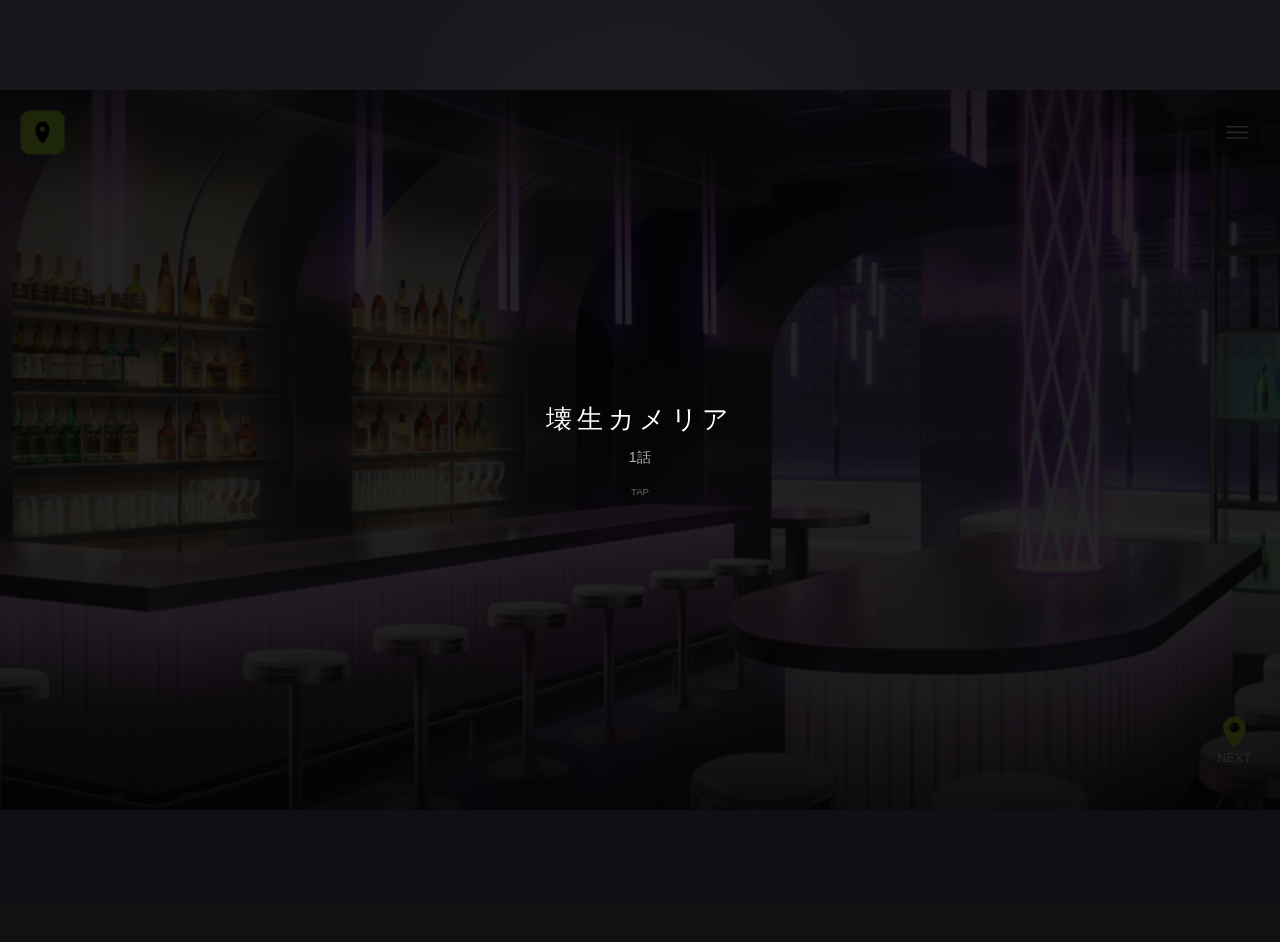
==== project/index.html @ fa720bd1 "Update index.html" ====
<!DOCTYPE html>
<html lang="ja">
<head>
  <meta charset="UTF-8" />
  <meta
    name="viewport"
    content="width=device-width, initial-scale=1.0, viewport-fit=cover"
  />
  <title>Novel Story Prototype</title>

  <meta name="theme-color" content="#000000" />
  <meta name="mobile-web-app-capable" content="yes" />
  <link rel="manifest" href="./manifest.webmanifest" />

  <!-- iOS向け -->
  <meta name="apple-mobile-web-app-capable" content="yes" />
  <meta name="apple-mobile-web-app-status-bar-style" content="black-translucent" />
  <meta name="apple-mobile-web-app-title" content="Novel Story" />
  <link rel="apple-touch-icon" href="./assets/icons/icon-180.png" />

  <link rel="stylesheet" href="./assets/css/style.css" />
</head>
<body>
  <div class="app">
    <div class="game-shell">
      <div class="game-viewport" id="gameViewport">
        <div class="game-stage" id="stage">
          <div class="stage-gradient black" id="stageGradient"></div>

          <div class="bg-layer">
            <img id="bgA" class="bg active" src="./assets/images/bg/placeholder.jpg" alt="background A" />
            <img id="bgB" class="bg" alt="background B" />
            <div class="bg-vignette"></div>
            <div class="bg-bottom-shadow"></div>
            <div class="flash-overlay" id="flashOverlay"></div>
            <div class="flash-frame" id="flashFrame"></div>
          </div>

          <div class="char-layer">
            <img id="char1" class="char hidden" alt="character 1" />
            <img id="char2" class="char hidden" alt="character 2" />
            <img id="char3" class="char hidden" alt="character 3" />
            <img id="char4" class="char hidden" alt="character 4" />
          </div>

          <div class="blackout-overlay" id="blackoutOverlay"></div>
          
          <div class="top-ui">
            <button class="icon-btn icon-left" type="button" aria-label="location">
              <img src="./assets/images/ui/location.png" alt="" />
            </button>

            <button
              class="menu-toggle icon-right"
              id="menuBtn"
              type="button"
              aria-label="menu"
            >
              <span></span>
              <span></span>
              <span></span>
            </button>

            <div class="menu-panel hidden" id="menuPanel">
              <div class="menu-card">
                <h2>MENU</h2>
                <button class="menu-item-btn" id="backBtn" type="button">戻る</button>
                <button class="menu-item-btn" id="skipBtn" type="button">スキップ</button>
              </div>
            </div>
          </div>

          <div id="newsLayer" class="news-layer hidden">
            <div class="news-balloon">
              <div class="news-text" id="newsText"></div>
            </div>
          </div>

          <div class="dialogue-area" id="dialogueArea">
            <div class="name-row">
              <div class="speaker-ja" id="nameMain"></div>
              <div class="speaker-en" id="nameSub"></div>
            </div>

            <div class="dialogue-line-image">
              <img src="./assets/images/ui/line.png" alt="" />
            </div>

            <div class="text-row">
              <div class="dialogue-text" id="text"></div>
            </div>

            <div class="next-indicator" id="nextIndicator" aria-hidden="true">
              <img src="./assets/images/ui/tap-next.png" alt="" />
              <span>NEXT</span>
            </div>
          </div>

          <div id="endChoiceOverlay" class="end-choice-overlay hidden">
            <div class="end-choice-card">
              <p class="end-choice-title">この先をどうする？</p>
              <button id="continueBtn" type="button">続きを読む</button>
              <button id="finishBtn" type="button">終わりにする</button>
            </div>
          </div>

          <div id="episodeTitleOverlay" class="episode-title-overlay hidden">
            <div class="episode-title-inner">
              <div class="episode-number" id="episodeNumber"></div>
              <div class="episode-subtitle" id="episodeSubtitle"></div>
              <div class="episode-start">TAP</div>
            </div>
          </div>
        </div>
      </div>
    </div>
  </div>

  <div class="orientation-overlay" id="orientationOverlay">
    横画面でご覧ください
  </div>

<div id="installOverlay" class="install-overlay hidden">
  <div class="install-card">
    <p>この物語をアプリとして追加できます</p>
    <button id="installBtn">インストール</button>
  </div>
</div>

navigator.serviceWorker.register("./assets/js/sw-v2.js");
  
  <script type="module" src="./assets/js/app.js"></script>

if ("serviceWorker" in navigator) {
  navigator.serviceWorker.register("./assets/js/sw-v2.js")
    .then(() => console.log("SW登録成功"))
    .catch(err => console.error("SW登録失敗", err));
}
</body>
</html>
---- project/assets/css/style.css ----
:root{
  --text: #ffffff;
  --accent: #d9ff3f;
}

*{
  box-sizing: border-box;
}

html, body{
  margin: 0;
  padding: 0;
  width: 100%;
  height: 100%;
  background: #111;
  color: var(--text);
  font-family: "Hiragino Sans", "Yu Gothic", "Noto Sans JP", sans-serif;
  overflow: hidden;
}

body{
  min-height: 100dvh;
}

img{
  display: block;
  max-width: 100%;
}

button{
  appearance: none;
  border: 0;
  background: none;
  padding: 0;
  margin: 0;
  font: inherit;
  color: inherit;
  cursor: pointer;
}

.hidden{
  display: none !important;
}

.app{
  width: 100vw;
  height: 100dvh;
  min-height: 100dvh;
  background:
    radial-gradient(circle at 50% 28%, rgba(255,255,255,.05), transparent 35%),
    linear-gradient(180deg, #17181e 0%, #0e0f14 100%);
  overflow: hidden;
}

.game-shell,
.game-viewport{
  position: relative;
  width: 100%;
  height: 100%;
  min-height: 100dvh;
  overflow: hidden;
}

.game-stage{
  position: absolute;
  left: 50%;
  top: 50%;
  width: 1600px;
  height: 900px;
  transform: translate(-50%, -50%) scale(1);
  transform-origin: center center;
  overflow: hidden;
  background: #000;
  opacity: 0;
}

.game-stage.is-ready{
  opacity: 1;
  transition: opacity .18s ease;
}

/* PWA / ホーム画面起動時の安定化 */
@media (display-mode: standalone), (display-mode: fullscreen) {
  html, body{
    width: 100%;
    height: 100%;
    overflow: hidden;
  }

  body{
    min-height: 100dvh;
  }

  .app,
  .game-shell,
  .game-viewport{
    width: 100vw;
    height: 100dvh;
    min-height: 100dvh;
  }
}

.bg-layer,
.char-layer,
.top-ui,
.dialogue-area{
  position: absolute;
  inset: 0;
}

.bg-layer{
  z-index: 1;
}

.bg{
  position: absolute;
  inset: 0;
  width: 100%;
  height: 100%;
  object-fit: cover;
  opacity: 0;
  visibility: hidden;
  transition: opacity 1s ease;
}

.bg.active{
  opacity: 1;
  visibility: visible;
}

.bg.flashback{
  filter: brightness(1.08) saturate(0.86);
}

.bg.flashback-sepia{
  filter: sepia(0.82) saturate(0.82) brightness(0.94) contrast(0.96);
}

.bg-vignette{
  position: absolute;
  inset: 0;
  background:
    radial-gradient(circle at center, transparent 50%, rgba(0,0,0,.10) 100%);
  pointer-events: none;
  opacity: .22;
}

.bg-bottom-shadow{
  position: absolute;
  left: 0;
  right: 0;
  bottom: 0;
  height: 330px;
  background: linear-gradient(
    180deg,
    rgba(0,0,0,0) 0%,
    rgba(0,0,0,.08) 28%,
    rgba(0,0,0,.18) 55%,
    rgba(0,0,0,.44) 100%
  );
  pointer-events: none;
}

.char-layer{
  z-index: 5;
  pointer-events: none;
}

.char{
  position: absolute;
  transform: translateX(-50%) scale(var(--char-scale, 1));
  transform-origin: bottom center;
  transition:
    left .45s ease,
    bottom .45s ease,
    transform .45s ease;
  will-change: transform, opacity, left;
  backface-visibility: hidden;
}

.char.flashback{
  filter: brightness(1.08) saturate(0.86);
}

.char.flashback-sepia{
  filter: sepia(0.82) saturate(0.82) brightness(0.94) contrast(0.96);
}

.char.fade-in,
.char.fade-out{
  transition: none !important;
}

.char.fade-in{
  animation: charFadeIn var(--char-fade-duration, 1000ms) ease forwards;
}

.char.fade-out{
  animation: charFadeOut var(--char-fade-duration, 1000ms) ease forwards;
}

@keyframes charFadeIn{
  from{ opacity: 0; }
  to{ opacity: 1; }
}

@keyframes charFadeOut{
  from{ opacity: 1; }
  to{ opacity: 0; }
}

.top-ui{
  z-index: 20;
  pointer-events: none;
}

.icon-btn,
.menu-toggle{
  position: absolute;
  width: 58px;
  height: 58px;
  pointer-events: auto;
}

.icon-left{
  top: calc(env(safe-area-inset-top) + 24px);
  left: calc(env(safe-area-inset-left) + 24px);
}

.icon-right{
  top: calc(env(safe-area-inset-top) + 24px);
  right: calc(env(safe-area-inset-right) + 24px);
}

.icon-btn img{
  width: 100%;
  height: 100%;
  object-fit: contain;
}

.menu-toggle{
  display: flex;
  flex-direction: column;
  justify-content: center;
  align-items: center;
  gap: 5px;
  background: rgba(28,29,35,.90);
  border-radius: 6px;
}

.menu-toggle span{
  display: block;
  width: 48%;
  height: 2px;
  border-radius: 999px;
  background: #ffffff;
  transition: transform .2s ease, opacity .2s ease;
}

.menu-toggle.open span:nth-child(1){
  transform: translateY(7px) rotate(45deg);
}

.menu-toggle.open span:nth-child(2){
  opacity: 0;
}

.menu-toggle.open span:nth-child(3){
  transform: translateY(-7px) rotate(-45deg);
}

.menu-panel{
  position: absolute;
  inset: 0;
  display: flex;
  align-items: center;
  justify-content: center;
  z-index: 1000;
  pointer-events: auto;
}

.menu-card{
  width: min(420px, 80vw);
  padding: 32px 24px;
  border-radius: 18px;
  background: rgba(20,22,28,0.92);
  backdrop-filter: blur(10px);
  box-shadow:
    0 20px 60px rgba(0,0,0,0.5),
    0 0 0 1px rgba(255,255,255,0.05);
  display: flex;
  flex-direction: column;
  gap: 16px;
  text-align: center;
  margin: 0;
  pointer-events: auto;
}

.menu-card h2{
  margin: 0 0 8px;
  font-size: 18px;
  letter-spacing: 0.2em;
  color: #fff;
  opacity: 0.8;
}

.menu-item-btn{
  width: 100%;
  padding: 14px 0;
  border-radius: 10px;
  border: 1px solid rgba(255,255,255,0.12);
  background: rgba(255,255,255,0.04);
  color: #fff;
  font-size: 14px;
  letter-spacing: 0.1em;
  cursor: pointer;
  transition: .2s ease;
}

.menu-item-btn:hover{
  background: rgba(255,255,255,0.08);
}

.menu-item-btn:active{
  transform: scale(0.98);
}

.dialogue-area{
  z-index: 25;
  inset: auto 0 0 0;
  height: 250px;
  bottom: 40px;
  padding: 0 52px 26px;
  display: flex;
  flex-direction: column;
  justify-content: flex-end;
  pointer-events: none;
}

.name-row{
  margin-left: 310px;
}

.dialogue-line-image{
  margin-left: 390px;
}

.text-row{
  margin-left: 350px;
}

.name-row{
  display: flex;
  align-items: baseline;
  gap: 10px;
  margin-bottom: 6px;
  min-height: 36px;
}

.speaker-ja{
  font-size: 34px;
  font-weight: 700;
  line-height: 1;
  letter-spacing: .03em;
  color: #ffffff;
  text-shadow: 0 2px 8px rgba(0,0,0,.45);
}

.speaker-en{
  font-size: 17px;
  font-weight: 700;
  line-height: 1;
  letter-spacing: .03em;
  color: var(--accent);
  text-shadow: 0 2px 8px rgba(0,0,0,.45);
}

.dialogue-line-image{
  margin-bottom: 12px;
  height: 12px;
}

.dialogue-line-image img{
  width: 40ic;
  height: 12px;
  object-fit: fill;
  opacity: .96;
}

.text-row{
  height: calc(1.62em * 3);
  overflow: hidden;
}

.dialogue-text{
  width: 40ic;
  height: calc(1.62em * 3);
  font-size: 24px;
  line-height: 1.62;
  letter-spacing: .01em;
  color: #ffffff;
  font-weight: 500;
  text-shadow: 0 2px 10px rgba(0,0,0,.55);
  white-space: pre-wrap;
  overflow: hidden;
}

.dialogue-text .inner-voice{
  color: rgba(255,255,255,0.72);
}

.next-indicator{
  position: absolute;
  right: calc(env(safe-area-inset-right) + 28px);
  bottom: calc(env(safe-area-inset-bottom) + 16px);
  width: 58px;
  display: flex;
  flex-direction: column;
  align-items: center;
  gap: 5px;
  pointer-events: none;
  animation: nextPrompt 2.15s linear infinite;
}

@keyframes nextPrompt{
  0%{ transform: translateY(0); opacity: 1; }
  50%{ transform: translateY(4px); opacity: 0.28; }
  100%{ transform: translateY(0); opacity: 1; }
}

.orientation-overlay{
  position: fixed;
  inset: 0;
  z-index: 9999;
  display: none;
  place-items: center;
  background: rgba(0,0,0,.82);
  color: #fff;
  text-align: center;
  padding:
    calc(24px + env(safe-area-inset-top))
    calc(24px + env(safe-area-inset-right))
    calc(24px + env(safe-area-inset-bottom))
    calc(24px + env(safe-area-inset-left));
}

.orientation-overlay.show{
  display: grid;
}

.stage-gradient{
  position: absolute;
  inset: 0;
  pointer-events: none;
  z-index: 15;
}

.stage-gradient.black::before{
  content: "";
  position: absolute;
  left: 0;
  right: 0;
  top: 0;
  height: 140px;
  background: linear-gradient(to bottom, rgba(0,0,0,0.2), rgba(0,0,0,0));
}

.stage-gradient.black::after{
  content: "";
  position: absolute;
  left: 0;
  right: 0;
  bottom: 0;
  height: 240px;
  background: linear-gradient(to top, rgba(0,0,0,0.2), rgba(0,0,0,0));
}

.stage-gradient.white::before{
  content: "";
  position: absolute;
  left: 0;
  right: 0;
  top: 0;
  height: 110px;
  background: linear-gradient(
    to bottom,
    rgba(255,255,255,0.55),
    rgba(255,255,255,0)
  );
}

.stage-gradient.white::after{
  content: "";
  position: absolute;
  left: 0;
  right: 0;
  bottom: 0;
  height: 150px;
  background: linear-gradient(
    to top,
    rgba(255,255,255,0.40),
    rgba(255,255,255,0)
  );
}

.stage-gradient.sepia::before{
  content: "";
  position: absolute;
  left: 0;
  right: 0;
  top: 0;
  height: 110px;
  background: linear-gradient(
    to bottom,
    rgba(120,90,52,0.22),
    rgba(120,90,52,0)
  );
}

.stage-gradient.sepia::after{
  content: "";
  position: absolute;
  left: 0;
  right: 0;
  bottom: 0;
  height: 150px;
  background: linear-gradient(
    to top,
    rgba(72,44,20,0.26),
    rgba(72,44,20,0)
  );
}

.flash-frame{
  position: absolute;
  inset: 0;
  opacity: 0;
  z-index: 40;
  transition: opacity .35s ease;
  pointer-events: none;
  background:
    radial-gradient(circle at center, rgba(255,255,255,0) 52%, rgba(255,255,255,0.68) 100%);
}

.flash-frame.active{
  opacity: 1;
}

.flash-overlay{
  position: absolute;
  inset: 0;
  z-index: 39;
  pointer-events: none;
  background: #fff;
  opacity: 0;
  transition: opacity .3s ease;
}

.flash-overlay.active{
  opacity: .55;
}

.bg-layer img{
  opacity: 0;
}

.game-stage.is-ready .bg.active{
  opacity: 1;
}

.game-stage:not(.is-ready) .bg{
  opacity: 0 !important;
}

#nameMain.is-flashback{
  color: #fff;
  text-shadow: 0 2px 6px rgba(0,0,0,0.4);
}

#nameSub.is-flashback{
  color: var(--accent);
}

.dialogue-text.is-flashback{
  color: #fff;
  text-shadow: 0 2px 8px rgba(0,0,0,0.4);
}

.end-choice-overlay{
  position: absolute;
  inset: 0;
  z-index: 120;
  display: grid;
  place-items: center;
  background: rgba(0,0,0,.62);
}

.end-choice-card{
  min-width: 320px;
  padding: 28px 24px;
  border-radius: 16px;
  background: rgba(20,22,28,.94);
  box-shadow: 0 14px 40px rgba(0,0,0,.32);
  text-align: center;
}

.end-choice-title{
  margin: 0 0 18px;
  font-size: 20px;
  letter-spacing: .04em;
  color: #fff;
}

.end-choice-card button{
  display: block;
  width: 100%;
  margin-top: 10px;
  padding: 12px 14px;
  border-radius: 10px;
  background: rgba(255,255,255,.08);
  color: #fff;
}

.episode-title-overlay{
  position: absolute;
  inset: 0;
  background: rgba(0,0,0,0.85);
  display: flex;
  align-items: center;
  justify-content: center;
  z-index: 999;
  opacity: 0;
  pointer-events: none;
  transition: opacity .4s ease;
}

.episode-title-overlay.show{
  opacity: 1;
  pointer-events: auto;
}

.episode-title-inner{
  text-align: center;
  color: #fff;
  pointer-events: none;
}

.episode-number{
  font-size: 32px;
  letter-spacing: .2em;
  margin-bottom: 12px;
}

.episode-subtitle{
  font-size: 18px;
  opacity: .7;
  margin-bottom: 24px;
}

.episode-start{
  font-size: 12px;
  opacity: .4;
}

.blackout-overlay{
  position: absolute;
  inset: 0;
  z-index: 12;
  pointer-events: none;
  background: #000;
  opacity: 0;
  transition: opacity .25s ease;
}

.blackout-overlay.active{
  opacity: 1;
}

/* ===== ニュースレイヤー（配置） ===== */
.news-layer {
  position: absolute;
  inset: 0;
  display: flex;
  align-items: center;
  justify-content: center;
  z-index: 50;
  pointer-events: none;
}

/* ===== 吹き出し（9-slice SVG版） ===== */
.news-balloon {
  display: flex;
  align-items: center;
  justify-content: center;
  position: relative;

  width: fit-content;
  max-width: 1000px;
  min-width: 450px;
  min-height: 120px;
  padding: 30px 70px;

  border-style: solid;
  border-width: 26px 45px;

  border-image-source: url("data:image/svg+xml,%3Csvg xmlns='http://www.w3.org/2000/svg' width='200' height='100' viewBox='0 0 200 100'%3E%3Cpath d='M30,8 L170,8 L186,0 L181,18 L200,10 L190,34 L190,66 L200,90 L181,82 L186,100 L170,92 L30,92 L14,100 L19,82 L0,90 L10,66 L10,34 L0,10 L19,18 L14,0 Z' fill='%23fdfdfa' stroke='%231a1a1a' stroke-width='2'/%3E%3C/svg%3E");

  border-image-slice: 26 45 26 45 fill;
  border-image-repeat: stretch;

  filter: drop-shadow(0 6px 14px rgba(0,0,0,0.18));
}

/* ===== テキスト ===== */
.news-text {
  position: relative;
  z-index: 1;
  color: #1a1a1a;
  font-size: 26px;
  font-weight: 700;
  line-height: 1.6;
  text-align: center;
  letter-spacing: 0.05em;
  white-space: pre-wrap;
}

.install-overlay{
  position: fixed;
  inset: 0;
  background: rgba(0,0,0,.7);
  display: flex;
  align-items: center;
  justify-content: center;
  z-index: 9999;
}

.install-card{
  background: #111;
  padding: 24px;
  border-radius: 12px;
  text-align: center;
}

.install-card button{
  margin-top: 10px;
  padding: 10px 16px;
  background: #fff;
  color: #000;
  border-radius: 6px;
}
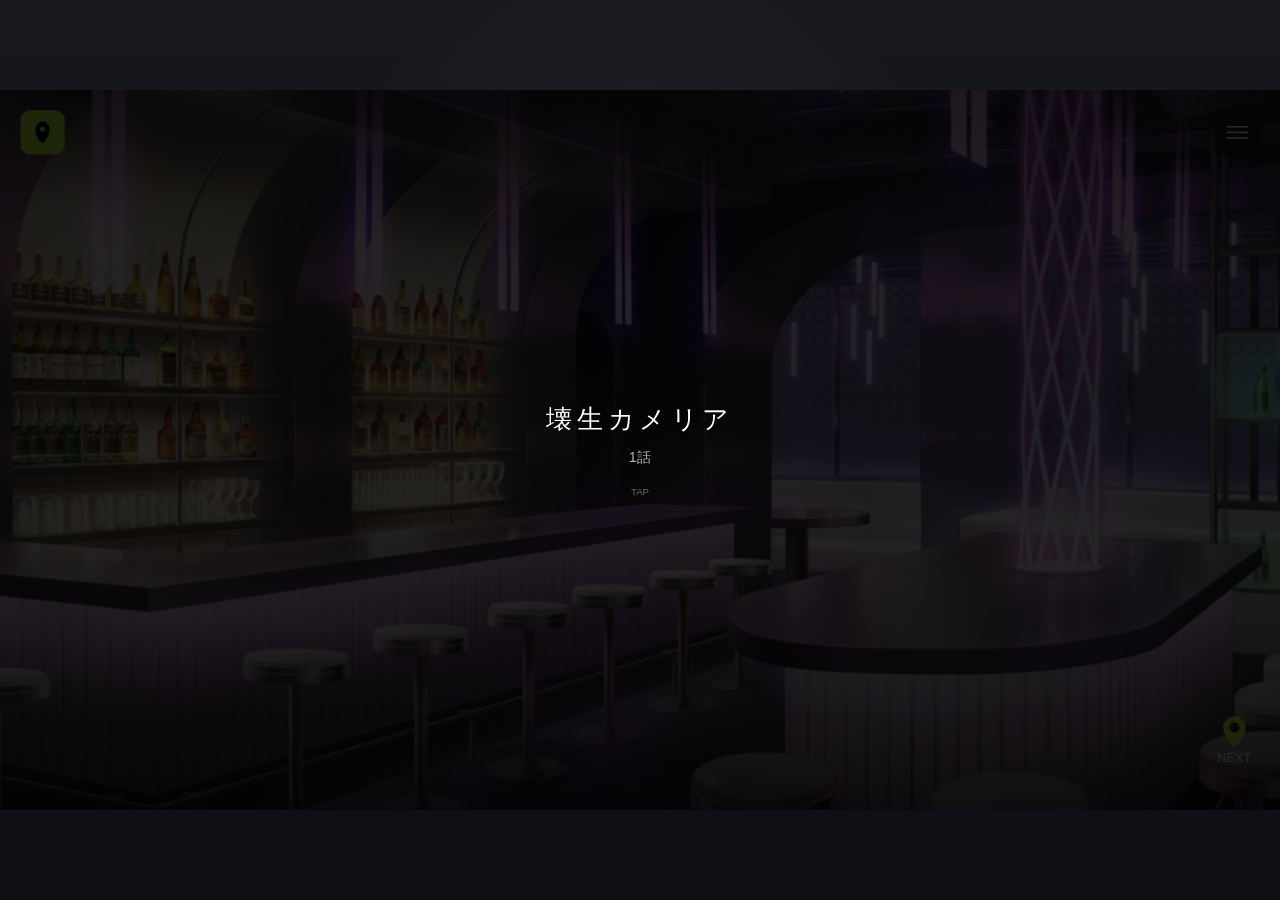
==== commit 821b0c95: "Update index.html" ====
--- a/project/index.html
+++ b/project/index.html
@@ -126,15 +126,17 @@
     <button id="installBtn">インストール</button>
   </div>
 </div>
-
-navigator.serviceWorker.register("./assets/js/sw-v2.js");
   
   <script type="module" src="./assets/js/app.js"></script>
 
-if ("serviceWorker" in navigator) {
-  navigator.serviceWorker.register("./assets/js/sw-v2.js")
-    .then(() => console.log("SW登録成功"))
-    .catch(err => console.error("SW登録失敗", err));
-}
+<script>
+  if ('serviceWorker' in navigator) {
+    window.addEventListener('load', () => {
+      navigator.serviceWorker.register('./sw-v2.js') // パスをルートに変更
+        .then(reg => console.log("SW registered:", reg))
+        .catch(err => console.error("SW registration failed:", err));
+    });
+  }
+</script>
 </body>
 </html>
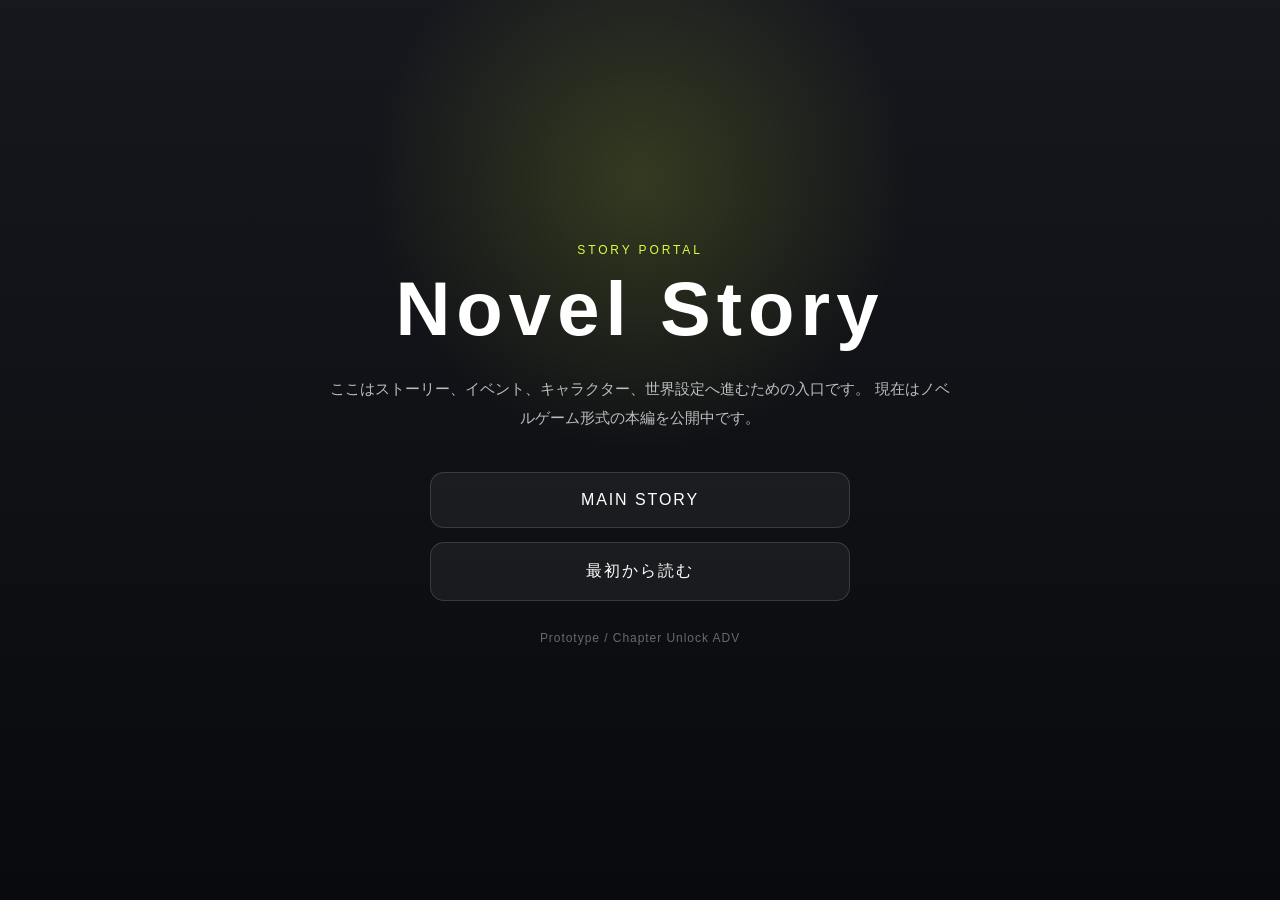
==== commit 75423ab7: "Update index.html" ====
--- a/project/index.html
+++ b/project/index.html
@@ -2,141 +2,103 @@
 <html lang="ja">
 <head>
   <meta charset="UTF-8" />
-  <meta
-    name="viewport"
-    content="width=device-width, initial-scale=1.0, viewport-fit=cover"
-  />
-  <title>Novel Story Prototype</title>
+  <meta name="viewport" content="width=device-width, initial-scale=1.0" />
+  <title>Novel Story</title>
+  <style>
+    * { box-sizing: border-box; }
 
-  <meta name="theme-color" content="#000000" />
-  <meta name="mobile-web-app-capable" content="yes" />
-  <link rel="manifest" href="./manifest.webmanifest" />
+    html, body {
+      margin: 0;
+      min-height: 100%;
+      background: #0e0f14;
+      color: #fff;
+      font-family: "Hiragino Sans", "Yu Gothic", "Noto Sans JP", sans-serif;
+    }
 
-  <!-- iOS向け -->
-  <meta name="apple-mobile-web-app-capable" content="yes" />
-  <meta name="apple-mobile-web-app-status-bar-style" content="black-translucent" />
-  <meta name="apple-mobile-web-app-title" content="Novel Story" />
-  <link rel="apple-touch-icon" href="./assets/icons/icon-180.png" />
+    body {
+      min-height: 100dvh;
+      display: grid;
+      place-items: center;
+      background:
+        radial-gradient(circle at 50% 20%, rgba(217,255,63,.16), transparent 28%),
+        linear-gradient(180deg, #17181e 0%, #090a0d 100%);
+    }
 
-  <link rel="stylesheet" href="./assets/css/style.css" />
+    .top {
+      width: min(960px, calc(100% - 32px));
+      padding: 48px 28px;
+      text-align: center;
+    }
+
+    .label {
+      margin-bottom: 14px;
+      font-size: 12px;
+      letter-spacing: .24em;
+      color: #d9ff3f;
+    }
+
+    h1 {
+      margin: 0;
+      font-size: clamp(36px, 7vw, 76px);
+      letter-spacing: .08em;
+      line-height: 1;
+    }
+
+    .lead {
+      max-width: 620px;
+      margin: 28px auto 40px;
+      color: rgba(255,255,255,.72);
+      line-height: 1.9;
+      font-size: 15px;
+    }
+
+    .menu {
+      display: grid;
+      gap: 14px;
+      width: min(420px, 100%);
+      margin: 0 auto;
+    }
+
+    .menu a {
+      display: block;
+      padding: 18px 20px;
+      border: 1px solid rgba(255,255,255,.14);
+      border-radius: 14px;
+      background: rgba(255,255,255,.05);
+      color: #fff;
+      text-decoration: none;
+      letter-spacing: .12em;
+      transition: .2s ease;
+    }
+
+    .menu a:hover {
+      background: rgba(255,255,255,.1);
+      transform: translateY(-2px);
+    }
+
+    .note {
+      margin-top: 30px;
+      color: rgba(255,255,255,.38);
+      font-size: 12px;
+      letter-spacing: .08em;
+    }
+  </style>
 </head>
 <body>
-  <div class="app">
-    <div class="game-shell">
-      <div class="game-viewport" id="gameViewport">
-        <div class="game-stage" id="stage">
-          <div class="stage-gradient black" id="stageGradient"></div>
+  <main class="top">
+    <div class="label">STORY PORTAL</div>
+    <h1>Novel Story</h1>
+    <p class="lead">
+      ここはストーリー、イベント、キャラクター、世界設定へ進むための入口です。
+      現在はノベルゲーム形式の本編を公開中です。
+    </p>
 
-          <div class="bg-layer">
-            <img id="bgA" class="bg active" src="./assets/images/bg/placeholder.jpg" alt="background A" />
-            <img id="bgB" class="bg" alt="background B" />
-            <div class="bg-vignette"></div>
-            <div class="bg-bottom-shadow"></div>
-            <div class="flash-overlay" id="flashOverlay"></div>
-            <div class="flash-frame" id="flashFrame"></div>
-          </div>
+    <nav class="menu">
+      <a href="./story.html">MAIN STORY</a>
+      <a href="./player.html?episode=ep01">最初から読む</a>
+    </nav>
 
-          <div class="char-layer">
-            <img id="char1" class="char hidden" alt="character 1" />
-            <img id="char2" class="char hidden" alt="character 2" />
-            <img id="char3" class="char hidden" alt="character 3" />
-            <img id="char4" class="char hidden" alt="character 4" />
-          </div>
-
-          <div class="blackout-overlay" id="blackoutOverlay"></div>
-          
-          <div class="top-ui">
-            <button class="icon-btn icon-left" type="button" aria-label="location">
-              <img src="./assets/images/ui/location.png" alt="" />
-            </button>
-
-            <button
-              class="menu-toggle icon-right"
-              id="menuBtn"
-              type="button"
-              aria-label="menu"
-            >
-              <span></span>
-              <span></span>
-              <span></span>
-            </button>
-
-            <div class="menu-panel hidden" id="menuPanel">
-              <div class="menu-card">
-                <h2>MENU</h2>
-                <button class="menu-item-btn" id="backBtn" type="button">戻る</button>
-                <button class="menu-item-btn" id="skipBtn" type="button">スキップ</button>
-              </div>
-            </div>
-          </div>
-
-          <div id="newsLayer" class="news-layer hidden">
-            <div class="news-balloon">
-              <div class="news-text" id="newsText"></div>
-            </div>
-          </div>
-
-          <div class="dialogue-area" id="dialogueArea">
-            <div class="name-row">
-              <div class="speaker-ja" id="nameMain"></div>
-              <div class="speaker-en" id="nameSub"></div>
-            </div>
-
-            <div class="dialogue-line-image">
-              <img src="./assets/images/ui/line.png" alt="" />
-            </div>
-
-            <div class="text-row">
-              <div class="dialogue-text" id="text"></div>
-            </div>
-
-            <div class="next-indicator" id="nextIndicator" aria-hidden="true">
-              <img src="./assets/images/ui/tap-next.png" alt="" />
-              <span>NEXT</span>
-            </div>
-          </div>
-
-          <div id="endChoiceOverlay" class="end-choice-overlay hidden">
-            <div class="end-choice-card">
-              <p class="end-choice-title">この先をどうする？</p>
-              <button id="continueBtn" type="button">続きを読む</button>
-              <button id="finishBtn" type="button">終わりにする</button>
-            </div>
-          </div>
-
-          <div id="episodeTitleOverlay" class="episode-title-overlay hidden">
-            <div class="episode-title-inner">
-              <div class="episode-number" id="episodeNumber"></div>
-              <div class="episode-subtitle" id="episodeSubtitle"></div>
-              <div class="episode-start">TAP</div>
-            </div>
-          </div>
-        </div>
-      </div>
-    </div>
-  </div>
-
-  <div class="orientation-overlay" id="orientationOverlay">
-    横画面でご覧ください
-  </div>
-
-<div id="installOverlay" class="install-overlay hidden">
-  <div class="install-card">
-    <p>この物語をアプリとして追加できます</p>
-    <button id="installBtn">インストール</button>
-  </div>
-</div>
-  
-  <script type="module" src="./assets/js/app.js"></script>
-
-<script>
-  if ('serviceWorker' in navigator) {
-    window.addEventListener('load', () => {
-      navigator.serviceWorker.register('./sw-v2.js') // パスをルートに変更
-        .then(reg => console.log("SW registered:", reg))
-        .catch(err => console.error("SW registration failed:", err));
-    });
-  }
-</script>
+    <p class="note">Prototype / Chapter Unlock ADV</p>
+  </main>
 </body>
 </html>
